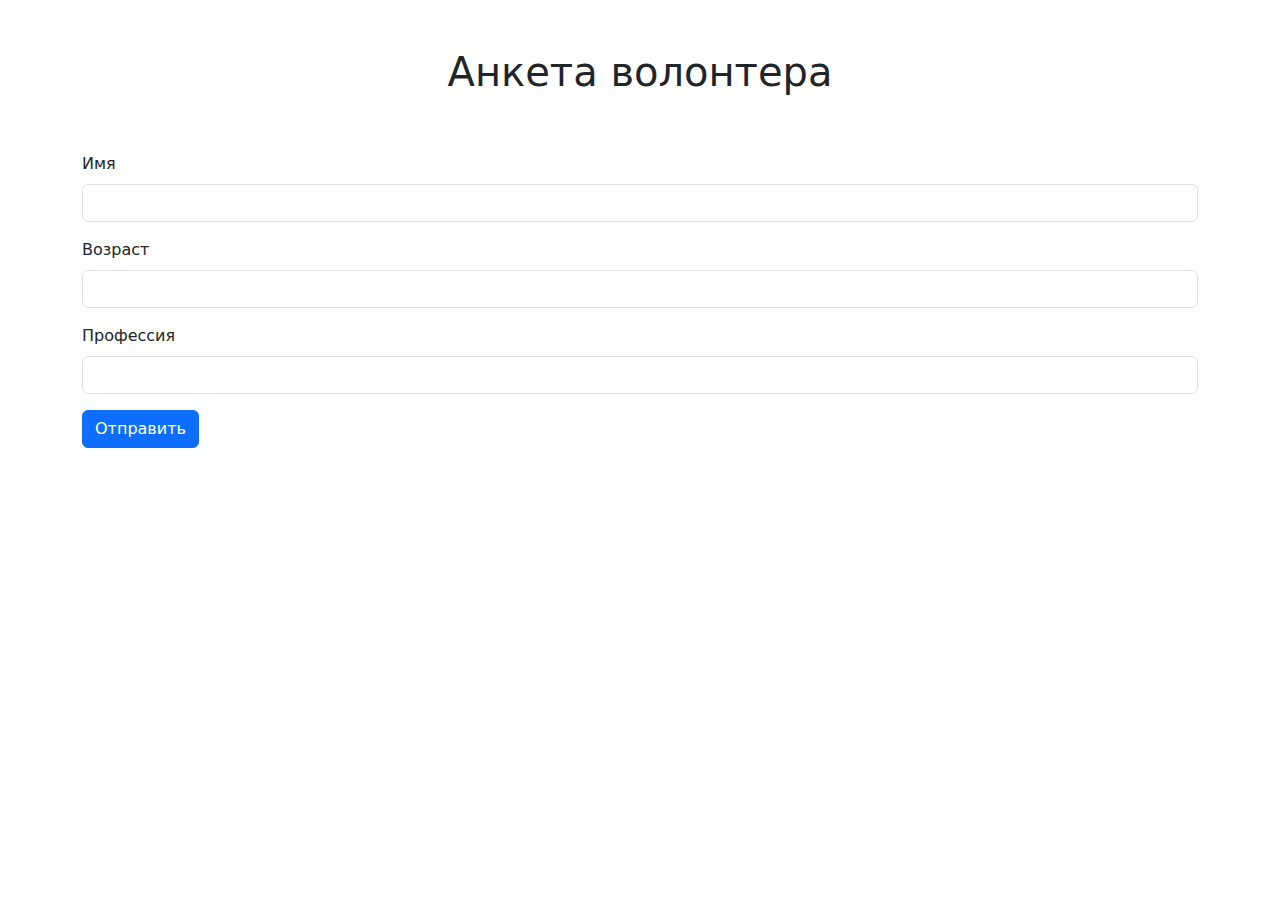
==== main/templates/volunteers.html @ 7e3819f6 "Вот загруженый сайт" ====
<!DOCTYPE html>
<html lang="ru">
<head>
    <meta charset="UTF-8">
    <title>Анкета волонтера</title>
    <link rel="stylesheet" href="{{ url_for('static', filename='css/styles.css') }}">
    <link href="https://cdn.jsdelivr.net/npm/bootstrap@5.1.3/dist/css/bootstrap.min.css" rel="stylesheet">
</head>
<body>
    <header class="text-center p-5">
        <h1>Анкета волонтера</h1>
    </header>

    <main class="container">
        <form>
            <div class="mb-3">
                <label for="name" class="form-label">Имя</label>
                <input type="text" class="form-control" id="name">
            </div>
            <div class="mb-3">
                <label for="age" class="form-label">Возраст</label>
                <input type="number" class="form-control" id="age">
            </div>
            <div class="mb-3">
                <label for="profession" class="form-label">Профессия</label>
                <input type="text" class="form-control" id="profession">
            </div>
            <button type="submit" class="btn btn-primary">Отправить</button>
        </form>
    </main>

    <footer class="text-center p-3">
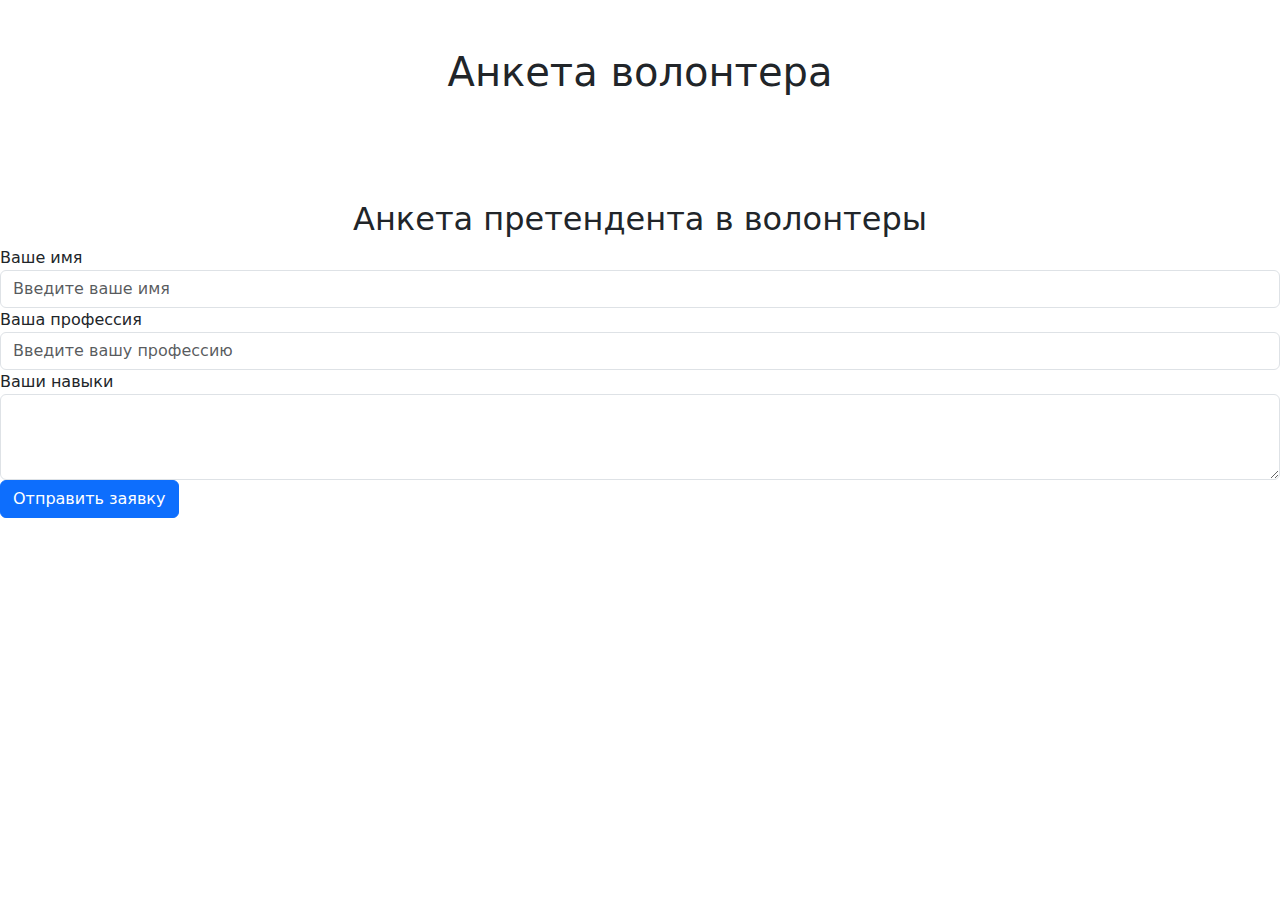
==== commit b65b15df: "Вот загруженый сайт" ====
--- a/main/templates/volunteers.html
+++ b/main/templates/volunteers.html
@@ -11,22 +11,22 @@
         <h1>Анкета волонтера</h1>
     </header>
 
-    <main class="container">
-        <form>
-            <div class="mb-3">
-                <label for="name" class="form-label">Имя</label>
-                <input type="text" class="form-control" id="name">
-            </div>
-            <div class="mb-3">
-                <label for="age" class="form-label">Возраст</label>
-                <input type="number" class="form-control" id="age">
-            </div>
-            <div class="mb-3">
-                <label for="profession" class="form-label">Профессия</label>
-                <input type="text" class="form-control" id="profession">
-            </div>
-            <button type="submit" class="btn btn-primary">Отправить</button>
-        </form>
-    </main>
+<h2 class="text-center mt-5">Анкета претендента в волонтеры</h2>
+    <form>
+        <div class="form-group">
+            <label for="name">Ваше имя</label>
+            <input type="text" class="form-control" id="name" placeholder="Введите ваше имя">
+        </div>
+        <div class="form-group">
+            <label for="profession">Ваша профессия</label>
+            <input type="text" class="form-control" id="profession" placeholder="Введите вашу профессию">
+        </div>
+        <div class="form-group">
+            <label for="skills">Ваши навыки</label>
+            <textarea class="form-control" id="skills" rows="3"></textarea>
+        </div>
+        <button type="submit" class="btn btn-primary">Отправить заявку</button>
+    </form>
 
-    <footer class="text-center p-3">+</body>
+</html>